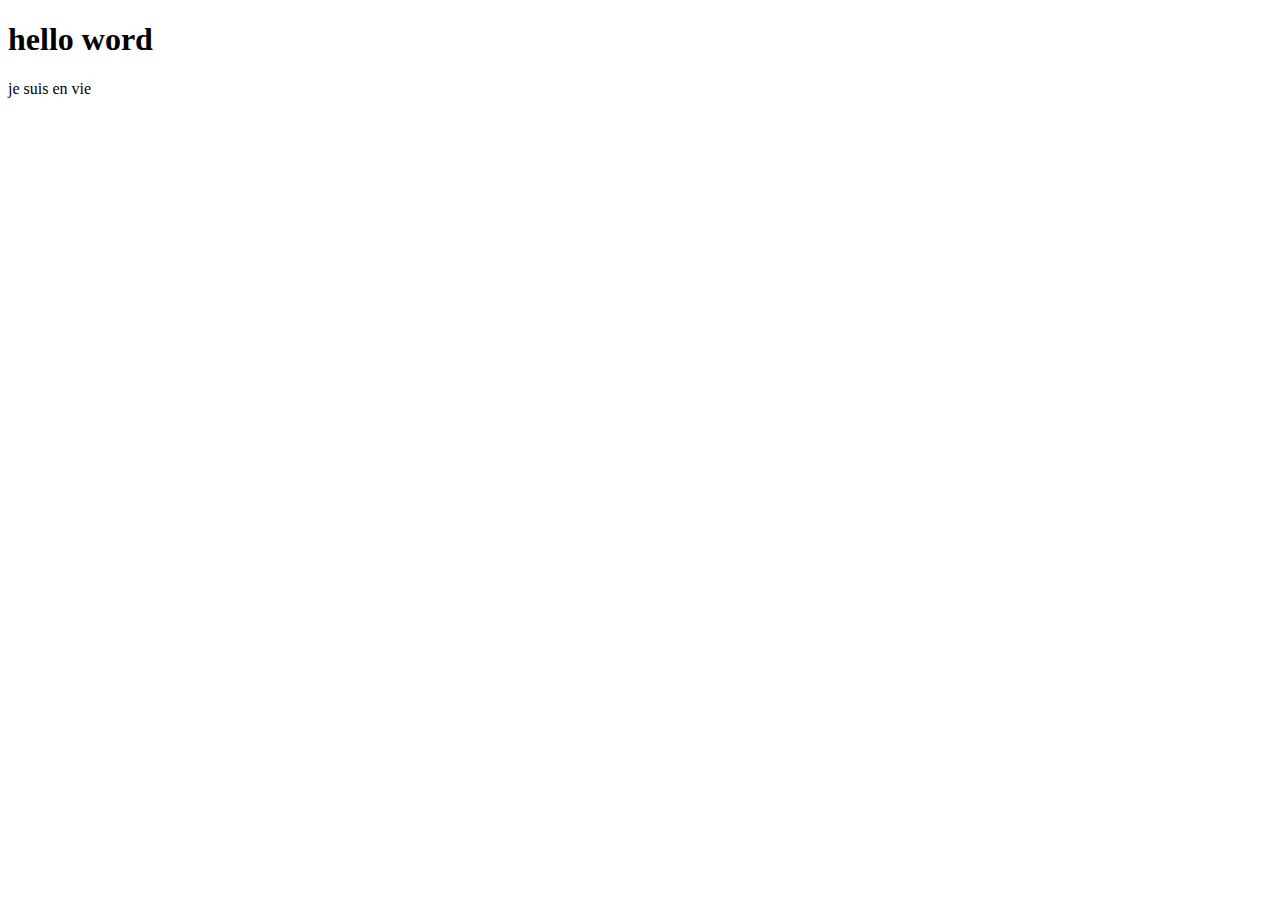
==== index.html @ a5397785 "essai sur github" ====
<!DOCTYPE html>
<html lang="en">
<head>
    <meta charset="UTF-8">
    <meta name="viewport" content="width=, initial-scale=1.0">
    <title>Document</title>
</head>
<body>
    <h1>hello word</h1>
    <p>je suis en vie
        
    </p>
</body>
</html>
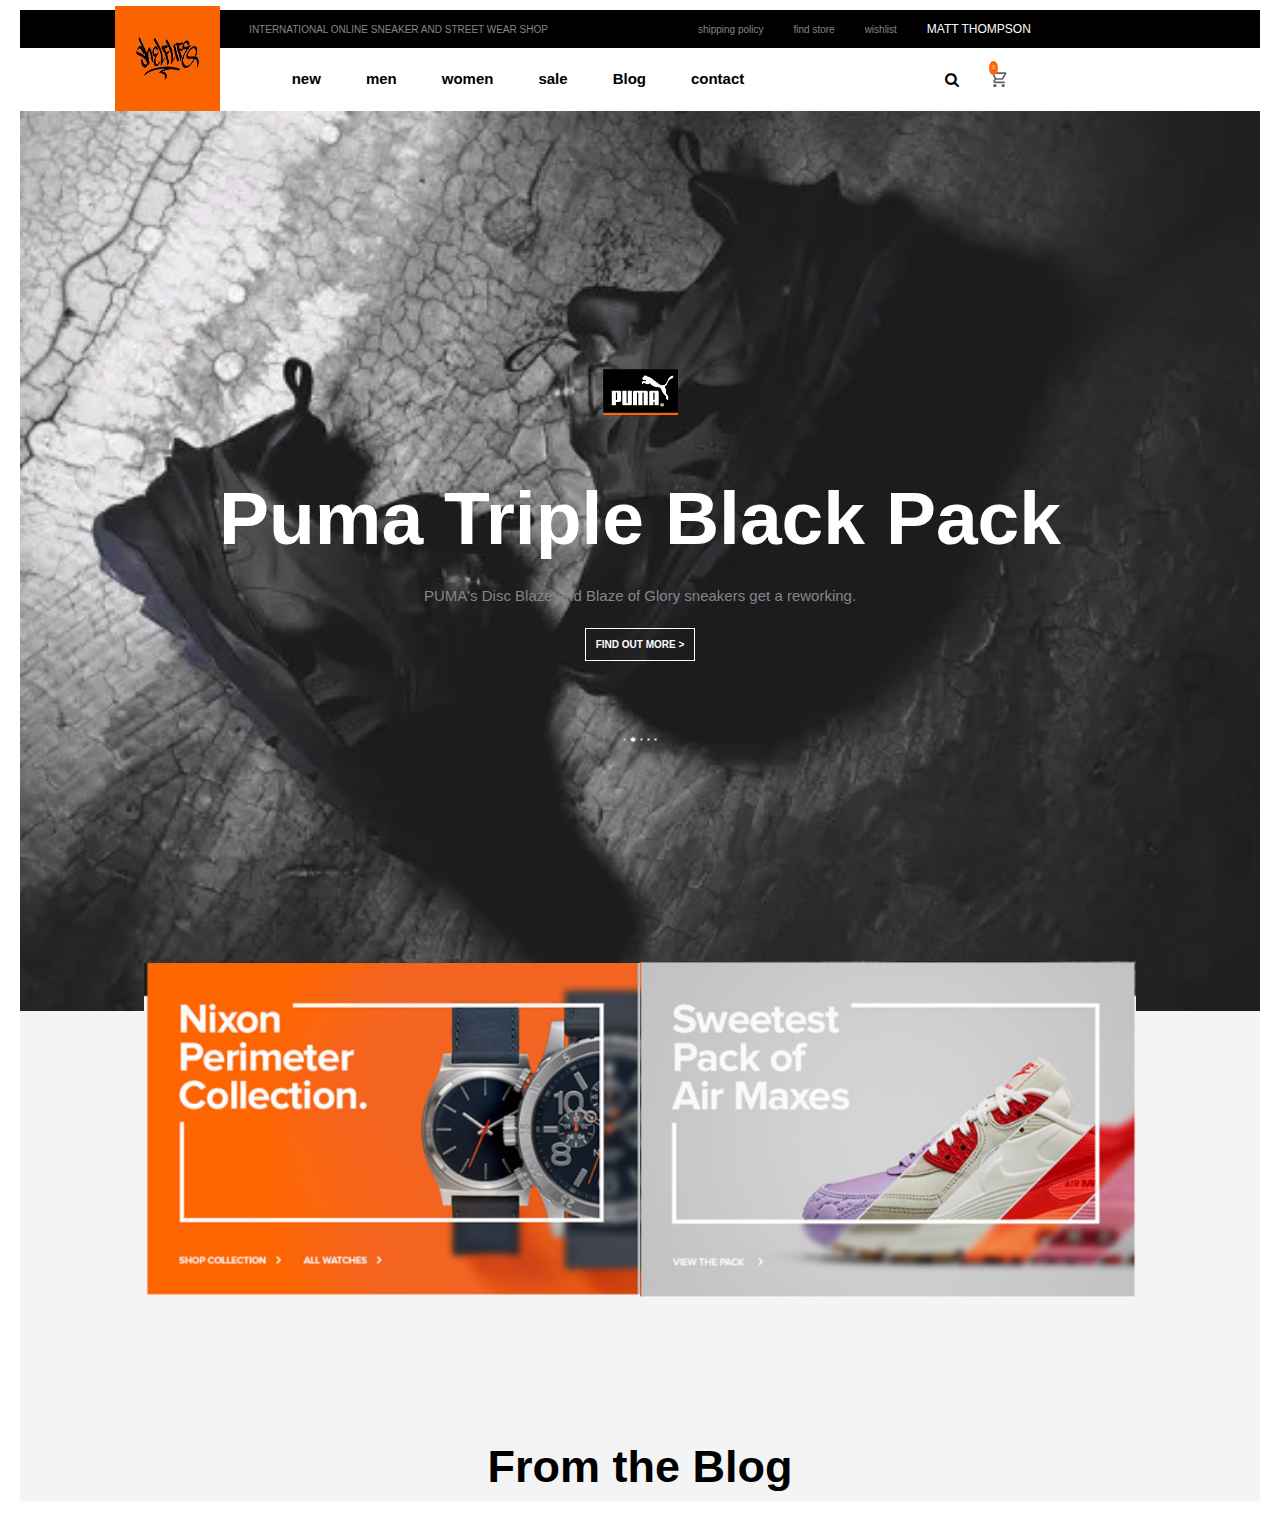
==== commit c049f577: "la page puma" ====
--- a/index.html
+++ b/index.html
@@ -3,12 +3,70 @@
 <head>
     <meta charset="UTF-8">
     <meta name="viewport" content="width=, initial-scale=1.0">
-    <title>Document</title>
+    <title>creation de mon page</title>
+    <link rel="stylesheet" href="style.css">
+    <link rel="stylesheet" href="https://cdnjs.cloudflare.com/ajax/libs/font-awesome/4.7.0/css/font-awesome.min.css">
+    <link rel="stylesheet" href="https://www.w3schools.com/w3css/4/w3.css">
 </head>
 <body>
-    <h1>hello word</h1>
-    <p>je suis en vie
-        
-    </p>
+<header>
+    <div class="black-party">
+        <p>INTERNATIONAL ONLINE SNEAKER AND STREET WEAR SHOP</p>
+        <ul>
+            <li>shipping policy</li>
+            <li>find store</li>
+            <li>wishlist</li>
+            <li class="matt">MATT THOMPSON</li>
+        </ul>
+    </div>
+    <div class="white-party">
+        <ul>
+            <li><a href="#">new</a></li>
+            <li><a href="#">men</a></li>
+            <li><a href="#">women</a></li>
+            <li><a href="#">sale</a></li>
+            <li><a href="#">Blog</a></li>
+            <li><a href="#">contact</a></li>
+        </ul>
+        <div class="icons">
+           <i class="fa fa-search"></i> 
+           <svg xmlns="http://www.w3.org/2000/svg" height="20px" viewBox="0 -960 960 960" width="20px" fill="#5f6368"><path d="M280-80q-33 0-56.5-23.5T200-160q0-33 23.5-56.5T280-240q33 0 56.5 23.5T360-160q0 33-23.5 56.5T280-80Zm400 0q-33 0-56.5-23.5T600-160q0-33 23.5-56.5T680-240q33 0 56.5 23.5T760-160q0 33-23.5 56.5T680-80ZM246-720l96 200h280l110-200H246Zm-38-80h590q23 0 35 20.5t1 41.5L692-482q-11 20-29.5 31T622-440H324l-44 80h480v80H280q-45 0-68-39.5t-2-78.5l54-98-144-304H40v-80h130l38 80Zm134 280h280-280Z"/></svg>
+             <span>3</span>
+        </div>
+    </div>
+    <div class="image">
+        <img src="img.jpeg" alt="">
+    </div>
+</header>
+<main>
+    <section>
+        <div class="content">
+            <div class="logo">
+                <img src="puma.png" alt="logo puma">
+            </div>
+            <div class="hp">
+                <h1>Puma Triple Black Pack</h1>
+                <p>PUMA's Disc Blaze and Blaze of Glory sneakers get a reworking.</p>
+            </div>
+            
+            <div class="find-more">
+                <a href="#">FIND OUT MORE ></a>
+            </div>
+            <div class="input">
+               <input type="radio">
+               <input type="radio" class="input2">
+               <input type="radio">
+               <input type="radio">
+               <input type="radio">
+            </div>
+        </div>
+        <div class="collector">
+           <img src="nixone-perimeter.PNG" alt="">
+           <img src="pack-aire-maxe.PNG" alt="">
+        </div>
+        <h2>From the Blog</h2>
+    </section>
+</main>
+
 </body>
 </html>--- a/style.css
+++ b/style.css
@@ -0,0 +1,187 @@
+*{
+    box-sizing: border-box;
+    margin: 0;
+    padding: 0;
+    list-style: none;
+    text-decoration: none;
+}
+body{
+    max-width: 1300px;
+    /* width: 80%; */
+    margin: auto;
+    font-family: Arial, Helvetica, sans-serif;
+    display: flex;
+    flex-direction: column;
+    padding: 10px 20px;
+    /* justify-content: center;
+    align-items: center; */
+}
+header{
+    width: 100%;
+    margin: auto;
+}
+header a{
+    color: black;
+}
+header img{
+    position: absolute;
+    width: 7rem;
+    height: 7rem;
+  transform: translateY(-100%);
+  left: 9%;
+}
+.black-party{
+    display: flex;
+    justify-content: center;
+    align-items: center;
+    background-color: black;
+    padding: 10px;
+    color: aliceblue;
+    gap: 10rem;
+}
+.icons{
+    position: relative;
+}
+.icons span{
+    background-color: #ff6600;
+    padding: 3px;
+    border-radius: 100%;
+    color: #f4f4f4;
+    position: absolute;
+    left: 18%;
+    top: -40%;
+    font-size: 5px;
+    /* height: 10px; */
+}
+.black-party ul{
+    display: flex;
+    align-items: center;
+    gap: 2rem;
+}
+.black-party ul li{
+    font-size: 10px;
+    color: rgb(129, 135, 141);
+}
+.black-party ul .matt{
+  color: #fff;
+  font-size: 12px;
+}
+.black-party  p{
+    font-size: 10px;
+    color: rgb(129, 135, 141);
+}
+.find-more{
+    margin-top: 2%;
+}
+.input{
+    margin-top: 5rem;
+}
+input{
+    width: 3px;
+}
+.input2{
+    width: 6px;
+}
+
+.white-party{
+    display: flex;
+    justify-content: center;
+    align-items: center;
+    padding: 20px 10px;
+}
+.white-party ul{
+    display: flex;
+    justify-content: center;
+    width: 70%;
+    gap: 3rem;
+    font-family: Verdana, Geneva, Tahoma, sans-serif;
+    font-weight: 700;
+}
+.white-party .icons{
+    display: flex;
+    /* justify-content: center; */
+    align-items: center;
+    gap: 30px;
+    width: 20%;
+}
+section{
+    background-color: #f4f4f4;
+}
+section .content{
+    background-image: url(bg.jpeg);background-repeat: no-repeat; background-size: cover;
+    height: 100vh; 
+     color: #fff;
+    display: flex; flex-direction: column; justify-content: center;
+    align-items: center;
+    width: 100%; margin: auto;
+}
+.content .logo img{
+    width: 5rem; border-bottom: 2px solid #ff6600;
+     margin-bottom: 50%;
+}.content .hp{
+    /* margin-bottom: 3.5rem;  */
+     text-align: center;
+}
+
+.content h1{
+    font-size: 5rem; font-weight: 600;
+}
+.content p{
+    color: rgb(129, 135, 141);;
+}
+.content a{
+    color: #fff; border: 1px solid #fff;font-size: 10px;
+    font-weight: 600; padding: 10px;
+}
+.collector{
+    display: flex; justify-content: center;
+    align-items: center;
+    position: relative;
+    top: -50px;
+}
+.collector img{
+    width: 40%;
+}
+section h2{
+    text-align: center; padding-top: 5rem; color: #000;
+    font-size: 3rem; font-weight: 800;
+}
+@media screen and (max-width:900px) {
+    body{
+        padding: 0;
+    }
+    header{
+        width: 100%;
+    }
+    header img{
+        display: none;
+    }
+    .black-party{
+        width: 100%;
+        /* padding: 0; */
+    }
+    .white-party{
+        width: 100%;
+    }
+    .white-party ul{
+        justify-content: flex-start;
+        gap: 0;
+        width: 100%;
+        gap: 10px;
+        font-size: 18px;
+        font-weight: 200;
+    }
+    .white-party .icons{
+        width: 20%;
+        justify-content: flex-end;
+    }
+    .icons span{
+        left: 90%;
+    }
+    .collector{
+        flex-direction: column;
+    }
+    .collector img{
+        width: 100%;
+    }
+}